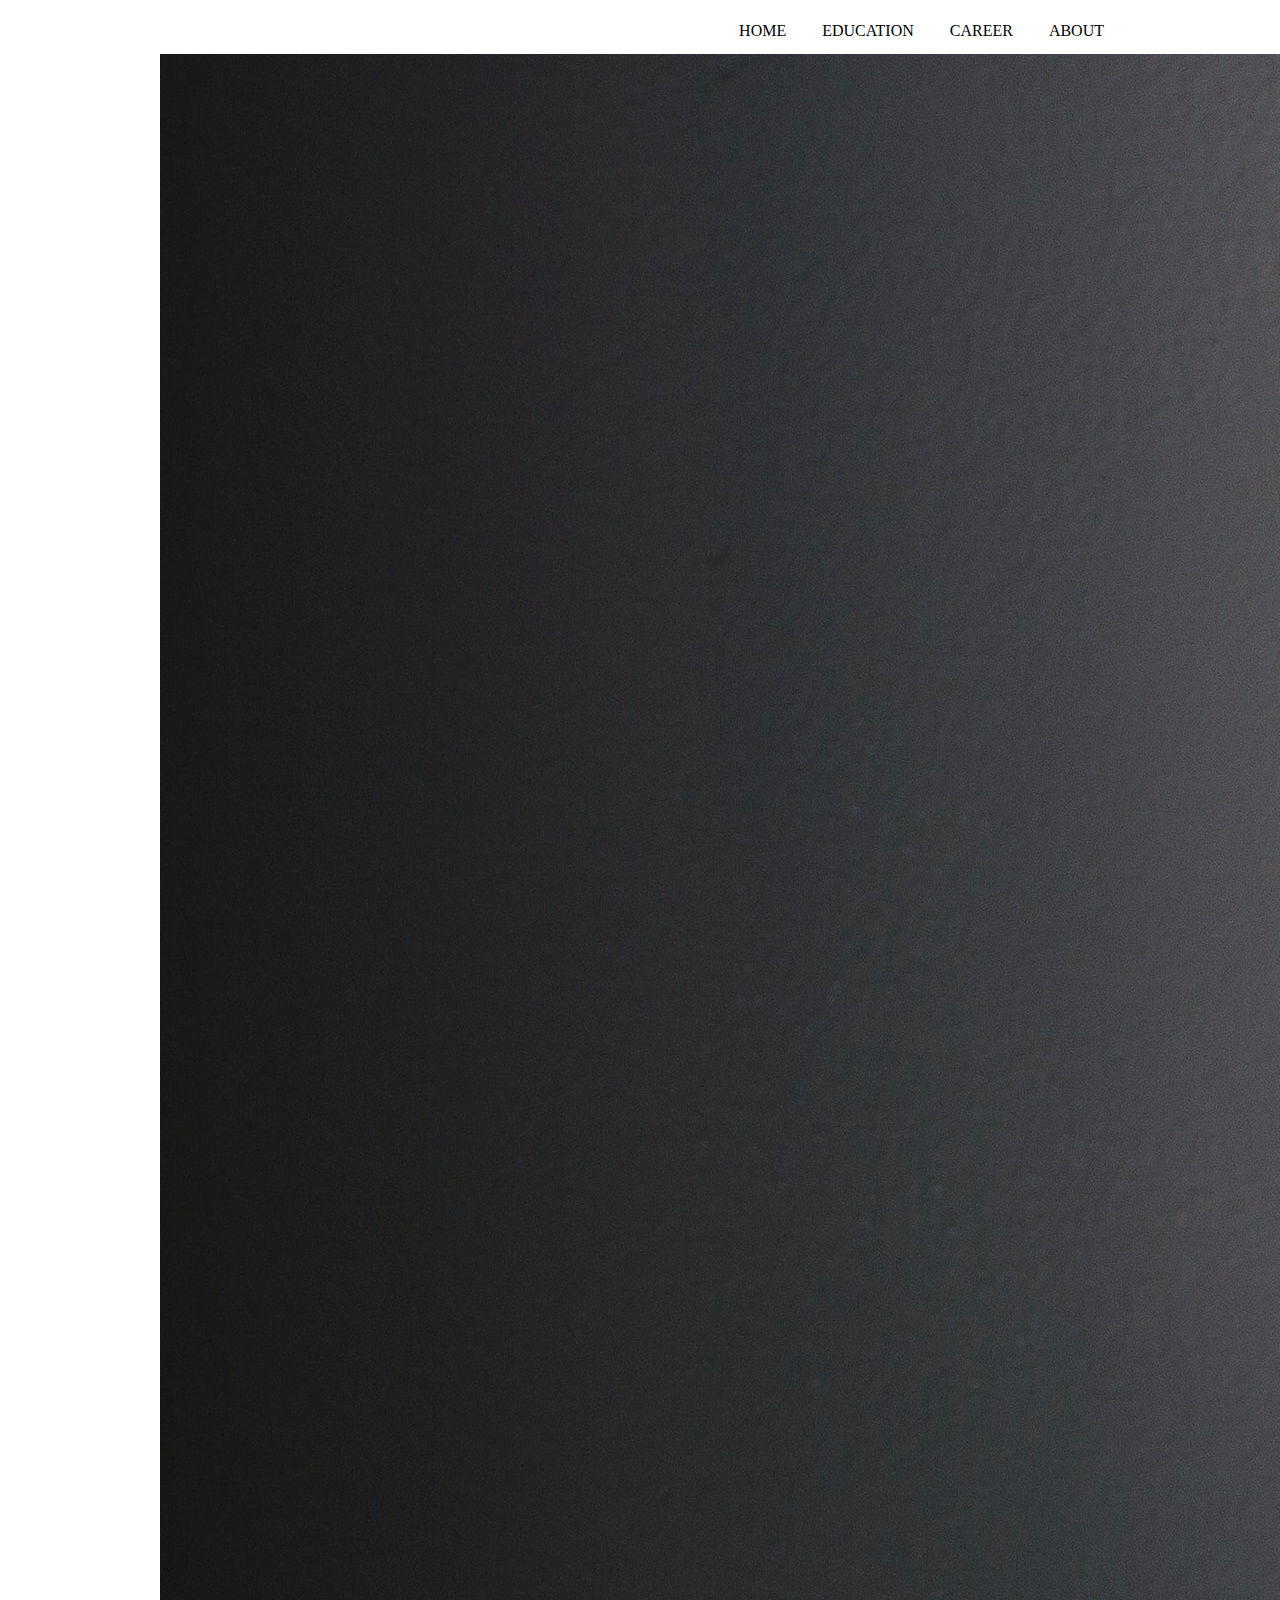
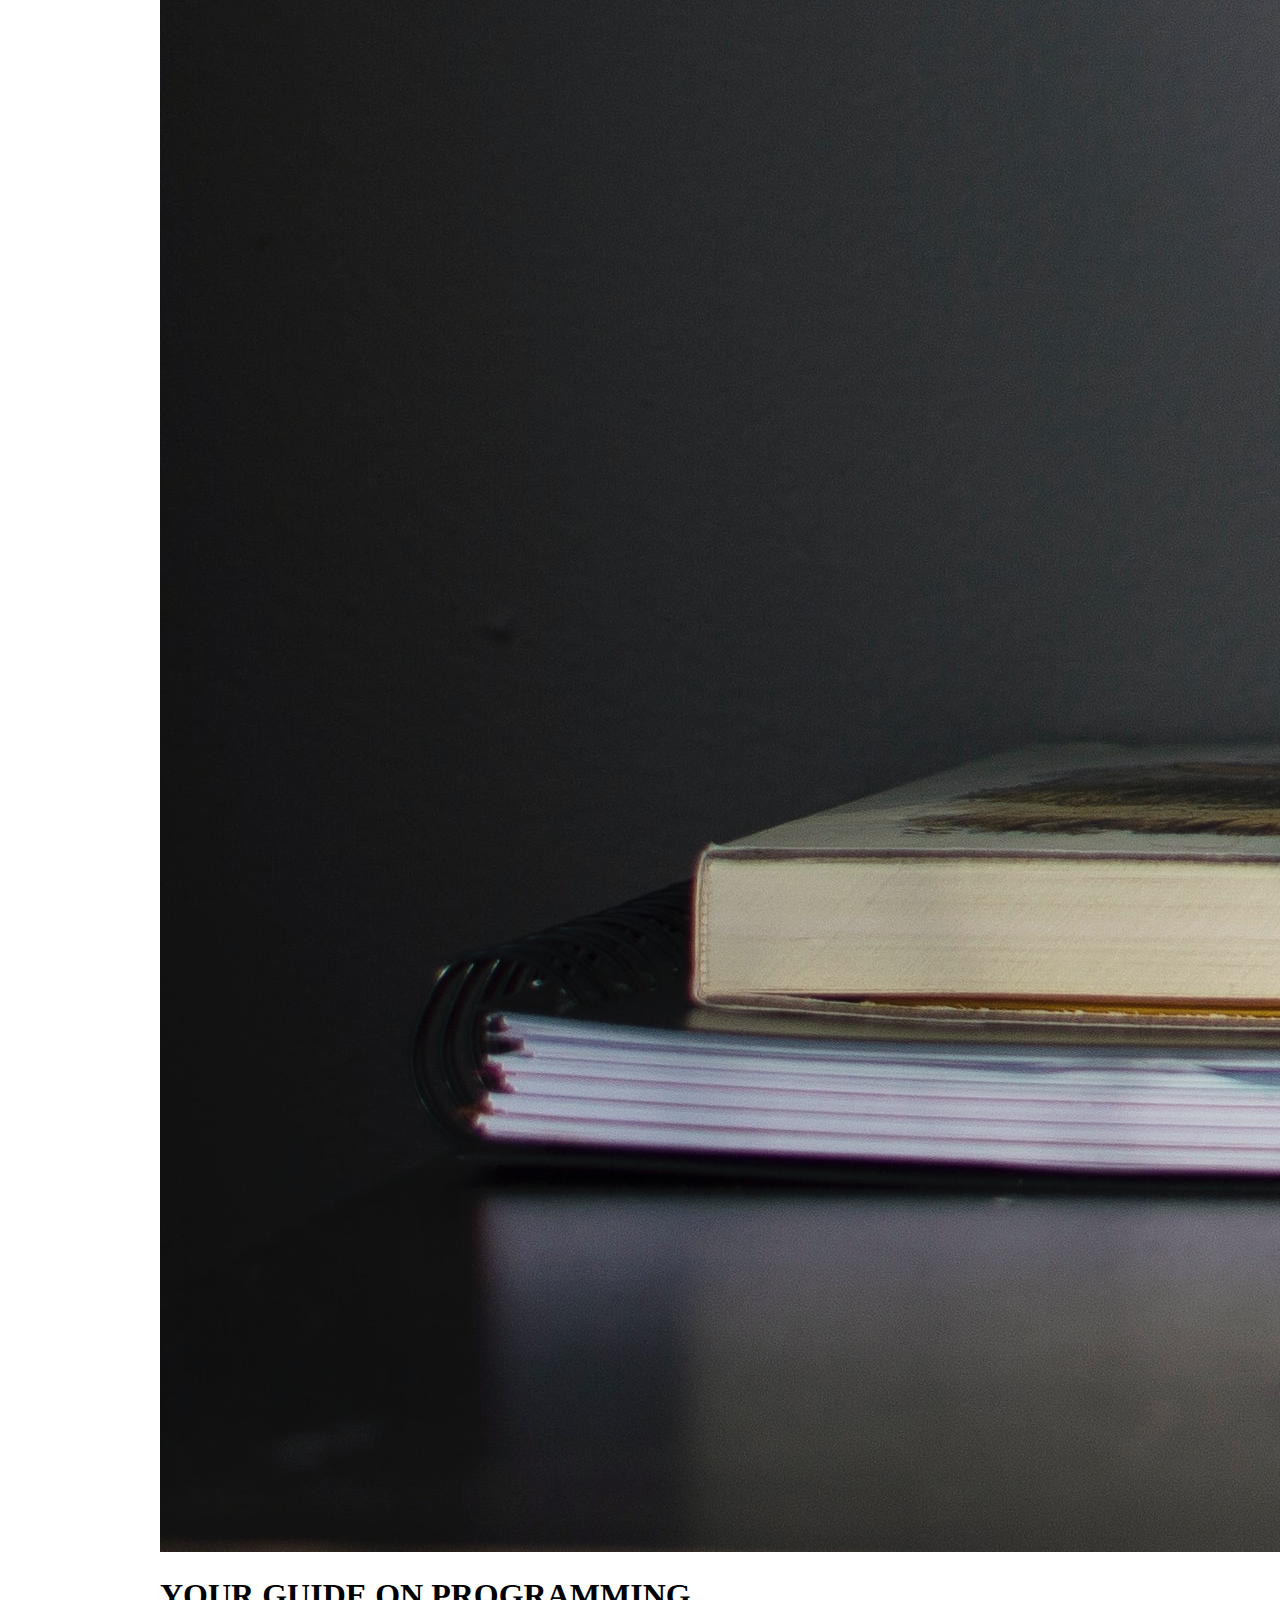
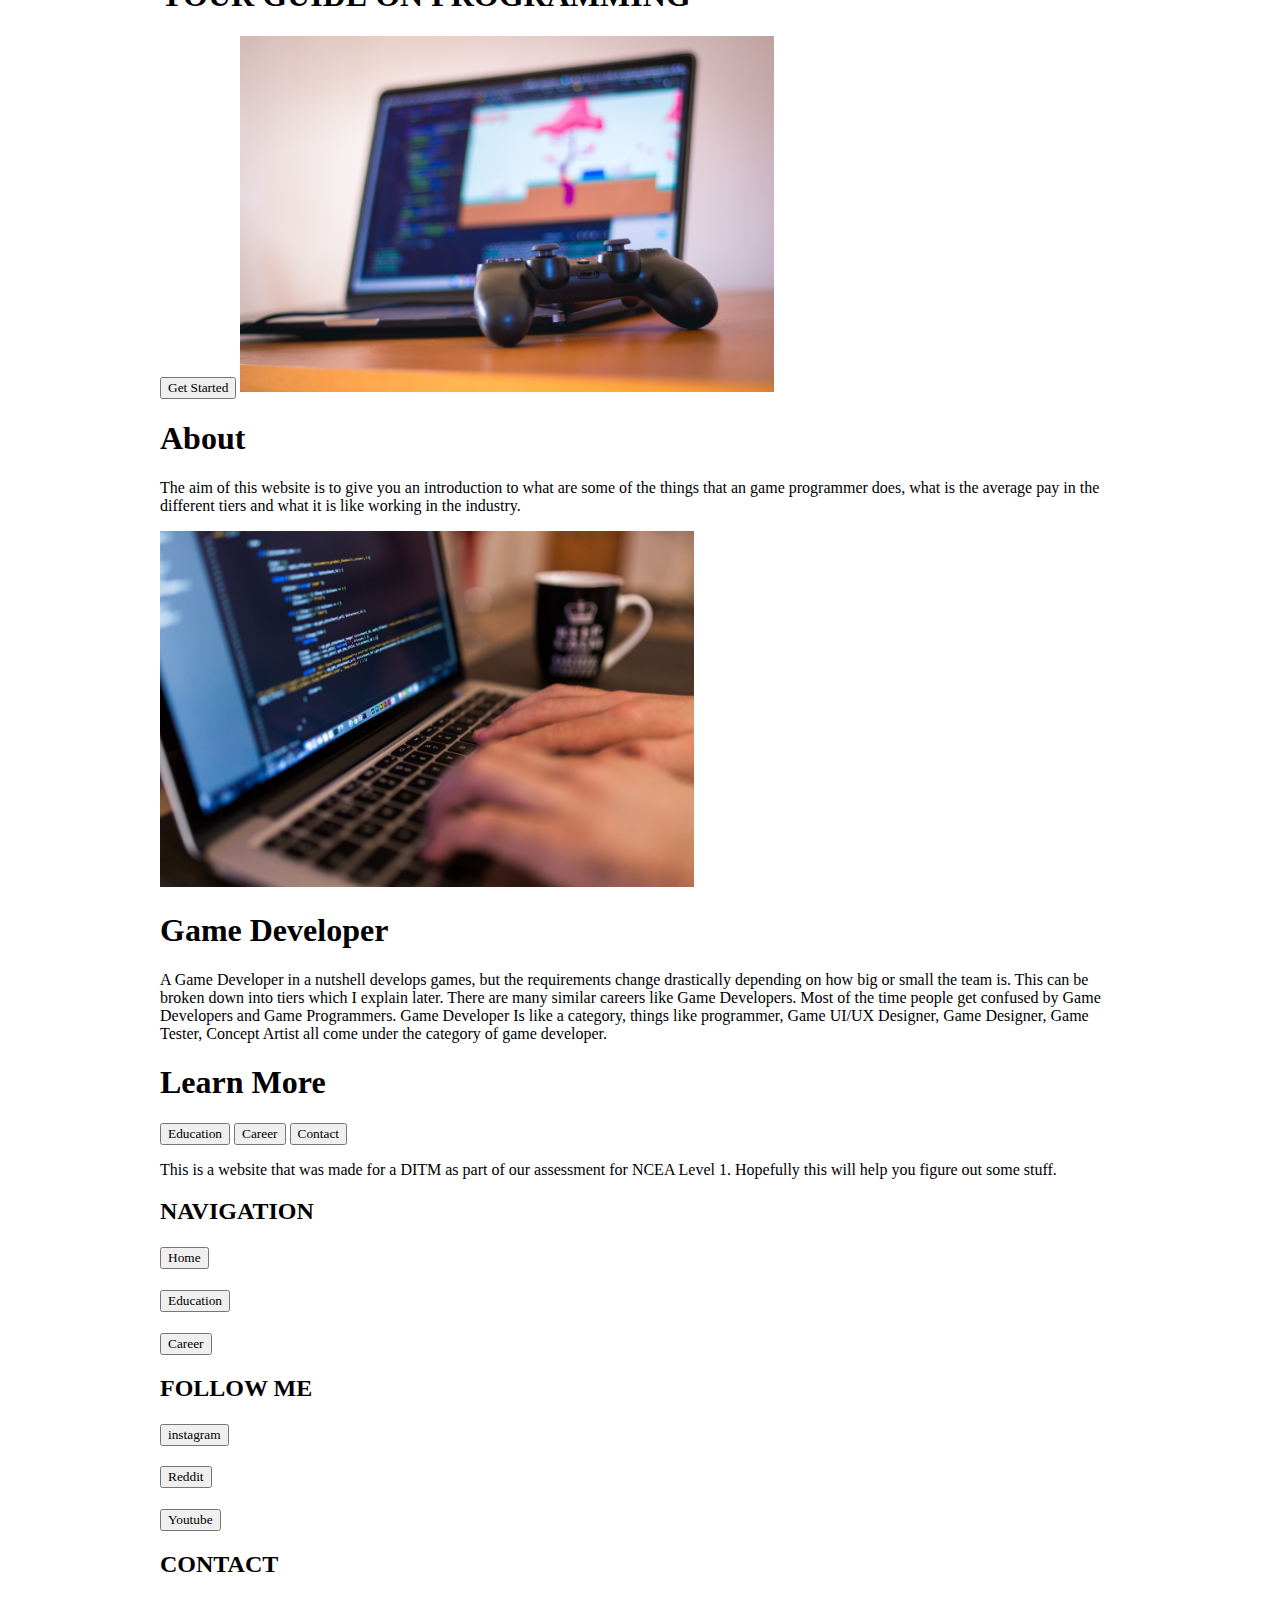
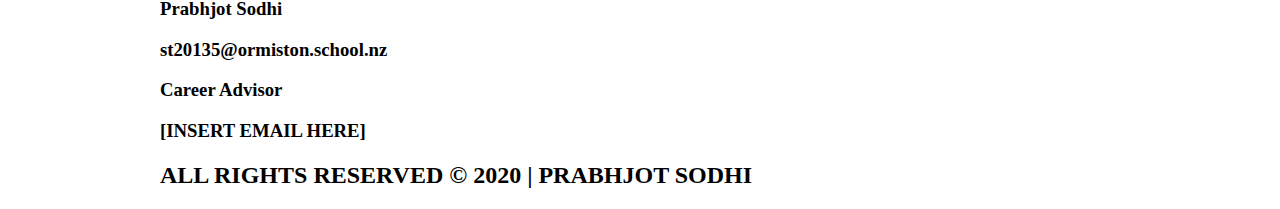
==== pages/about.html @ eb10fb45 "Intial CSS Implementation" ====
<!DOCTYPE html>
<html lang="en">
<head>
    <!-- metadata -->
    <meta charset="UTF-8">
    <meta name="viewport" content="width=device-width, initial-scale=1.0">
    <title>Game Programming Prabhjot Sodhi</title>

    <!-- scripts/css -->
    <link href="/styles/main.css" rel="stylesheet" type="text/css">

</head>
<body>
<div class="wrapper">                                                               <!-- css class for setting width of content based on the screen-->
    <!-- navbar setup -->
    <nav>
        <a href="/pages/index.html">HOME</a>
        <a href="/pages/education.html">EDUCATION</a>
        <a href="/pages/careers.html">CAREER</a>
        <a href="/pages/about.html">ABOUT</a>
    </nav>
    
    <!-- hero image -->
    <img src="/images/emile-perron-xrVDYZRGdw4-unsplash.jpg" class="Heroimage">
    <h1>YOUR GUIDE ON PROGRAMMING</h1>
    <button>Get Started</button>

    <!-- section 1 -->
    <img src="/images/Section1Image.png">
    <h1>About</h1>
    <p>The aim of this website is to give you an
        introduction to what are some of the things
        that an game programmer does, what is the
        average pay in the different tiers and what
        it is like working in the industry.</p>
    
    <!-- section 2-->
    <img src="/images/Section2Image.png">
    <h1>Game Developer</h1>
    <p>A Game Developer in a nutshell develops games,
        but the requirements change drastically depending
        on how big or small the team is. This can be broken
        down into tiers which I explain later.
        
        There are many similar careers like Game Developers.
        Most of the time people get confused by Game
        Developers and Game Programmers. Game Developer
        Is like a category, things like programmer, Game UI/UX
        Designer, Game Designer, Game Tester, Concept Artist
        all come under the category of game developer.</p>
    
    <!-- section 3 -->
    <h1>Learn More</h1>
    <button>Education</button>
    <button>Career</button>
    <button>Contact</button>

    <!-- footer -->
    <p>This is a website that was made for a
        DITM as part of our assessment for
        NCEA Level 1. Hopefully this will help
        you figure out some stuff.</p>

    <h2>NAVIGATION</h2>
    <h3><button>Home</button></h3>
    <h3><button>Education</button></h3>
    <h3><button>Career</button></h3>

    <h2>FOLLOW ME</h2>
    <h3><button>instagram</button></h3>
    <h3><button>Reddit</button></h3>
    <h3><button>Youtube</button></h3>

    <h2>CONTACT</h2>
    <h3>Prabhjot Sodhi</h3>
    <h3>st20135@ormiston.school.nz</h3>
    <h3>Career Advisor</h3>
    <h3>[INSERT EMAIL HERE]</h3>

    <h2>ALL RIGHTS RESERVED © 2020 | PRABHJOT SODHI</h2>
    
</div>                                                                              <!-- wrapper -->                                    
</body>
</html>
---- styles/main.css ----
* {
    font-family: 'Segoe UI';
}

.wrapper {
    width: 960px;
    margin: auto;
}

.logo {
    width: 42px;
}

nav {
    margin: 0;
    padding: 0;
    float: right;
}

a {
    display: inline-block;
    color: black;
    text-align: center;
    padding: 14px 16px;
    text-decoration: none;
}

.herotainer {
    position: relative;
    color: white;
    text-align: left;
}

.herobox {
    position: absolute;
    top: 35%;
    left: 2%;
}

.flex {
    display: flex;
    flex-wrap: nowrap;
}
.flex-column {
    display: flex;
    flex-direction: column;
}
.flex-row {
    display: flex;
    flex-direction: row;
}

.tcenter {
    text-align: center;
    display: flex;
    flex-direction: column;
}

.learnbutton {
    flex-direction: row;
    justify-content: center;
    align-items: center;
}
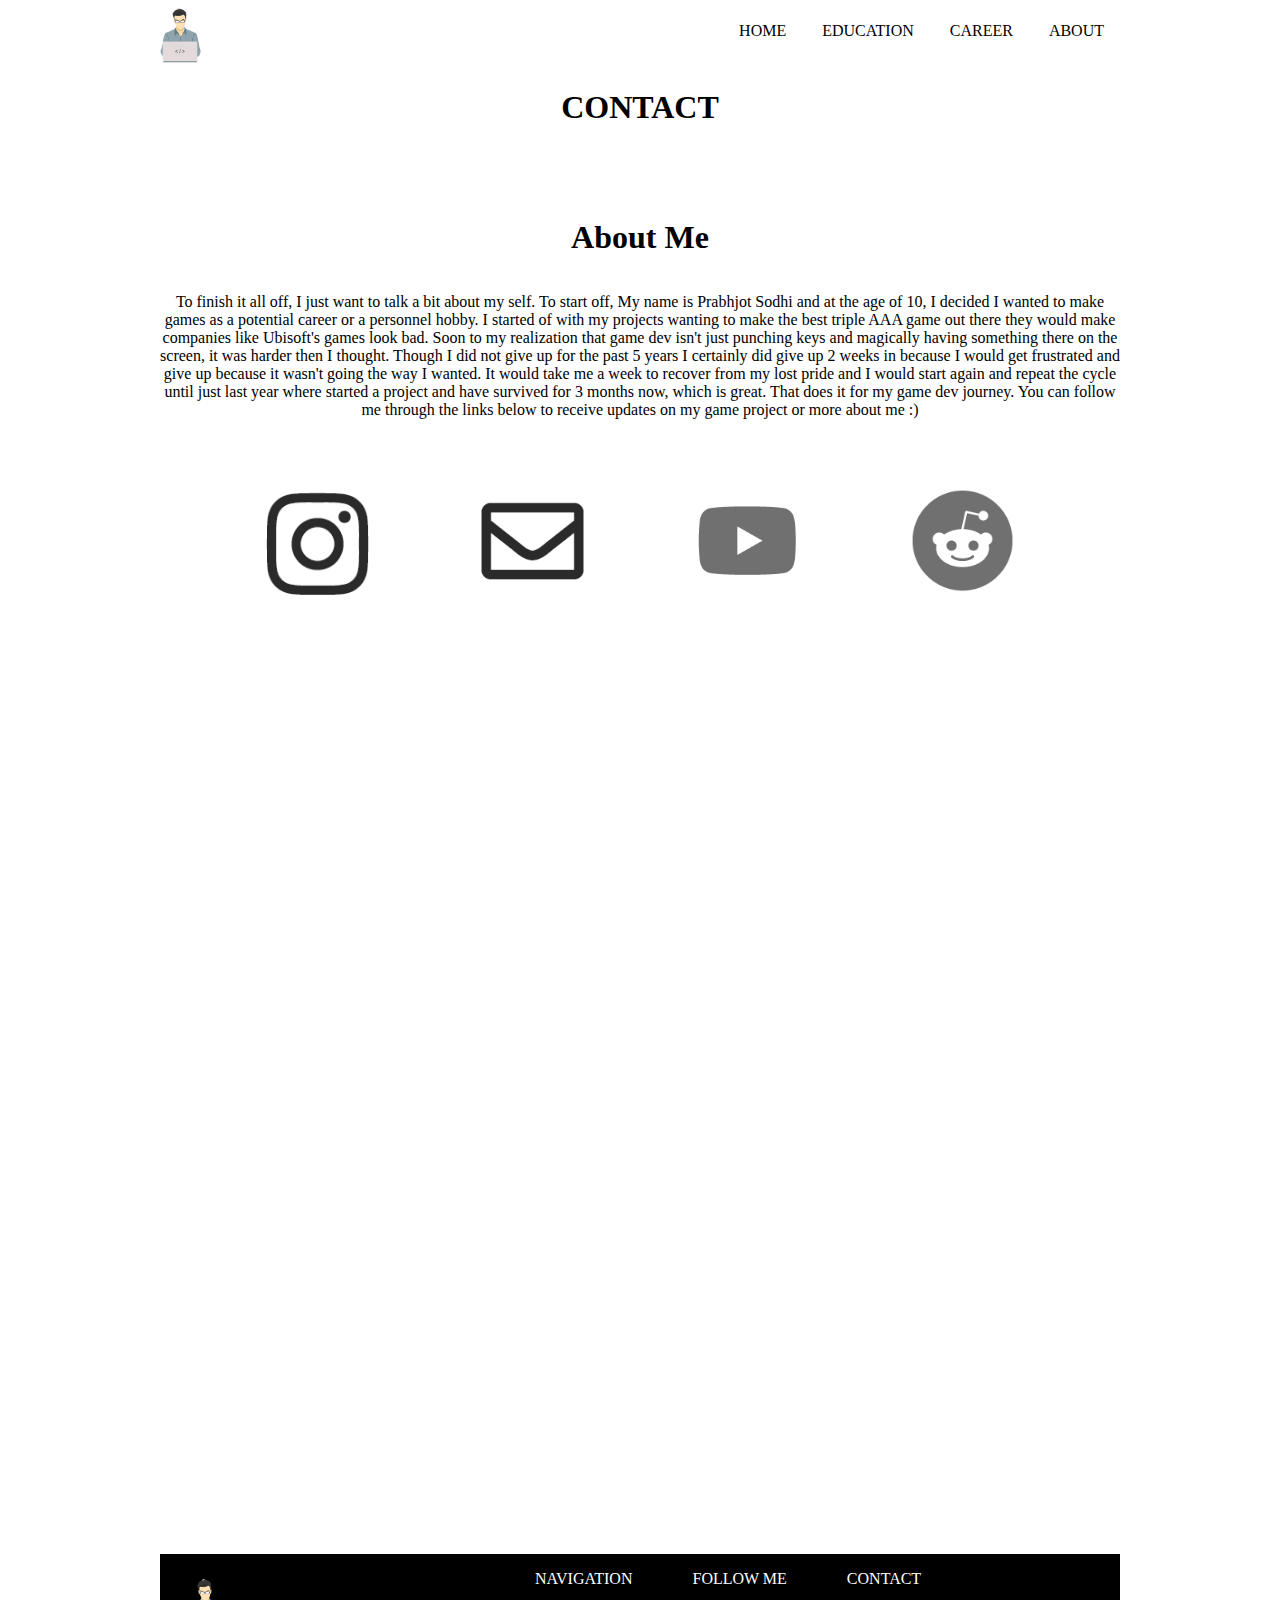
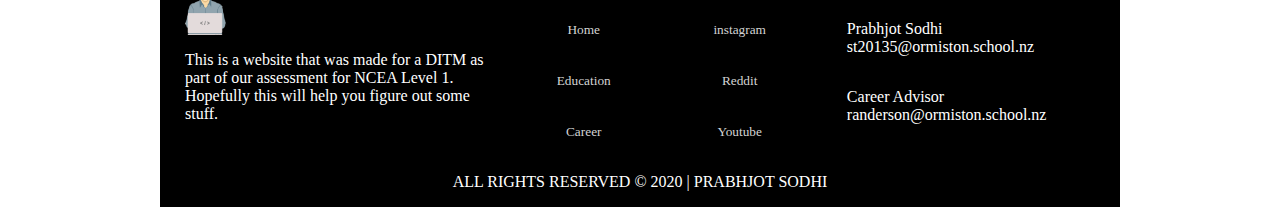
==== commit 999bedb8: "Contact Intial" ====
--- a/pages/about.html
+++ b/pages/about.html
@@ -7,78 +7,91 @@
     <title>Game Programming Prabhjot Sodhi</title>
 
     <!-- scripts/css -->
-    <link href="/styles/main.css" rel="stylesheet" type="text/css">
+    <link href="../styles/main.css" rel="stylesheet" type="text/css">
 
 </head>
 <body>
 <div class="wrapper">                                                               <!-- css class for setting width of content based on the screen-->
     <!-- navbar setup -->
-    <nav>
-        <a href="/pages/index.html">HOME</a>
-        <a href="/pages/education.html">EDUCATION</a>
-        <a href="/pages/careers.html">CAREER</a>
-        <a href="/pages/about.html">ABOUT</a>
-    </nav>
+    <header>
+        <img src="/images/WebsiteLogo.png" class="logo">
+        <nav>
+            <a href="../index.html">HOME</a>
+            <a href="./education.html">EDUCATION</a>
+            <a href="./careers.html">CAREER</a>
+            <a href="./about.html">ABOUT</a>
+        </nav>
+    </header>
+
+    <!-- Title -->
+    <h1 class="tcenter" style="padding-bottom: 50px;">CONTACT</h1>
+
+    <!-- Section 1 -->
+    <div class="flex" style="padding-bottom: 50px;">
+        <div class="flex-column">
+            <h1 class="tcenter">About Me</h1>
+            <p  class="tcenter">
+                To finish it all off, I just want to talk a bit about my self. To start off, My name is Prabhjot Sodhi and at the age of 10, I decided I wanted
+                to make games as a potential career or a personnel hobby.  I started of with my projects wanting to make the best triple AAA game
+                out there they would make companies like Ubisoft's games look bad. Soon to my realization that game dev isn't just punching
+                keys and magically having something there on the screen, it was harder then I thought. Though I did not give up for the past 5 years
+                I certainly did give up 2 weeks in because I would get frustrated and give up because it wasn't going the way I wanted. It would
+                take me a week to recover from my lost pride and I would start again and repeat the cycle until just last year where started a project
+                and have survived for 3 months now, which is great. That does it for my game dev journey. You can follow me through the links
+                below to receive updates on my game project or more about me :)</p>
+        </div>
+    </div>
     
-    <!-- hero image -->
-    <img src="/images/emile-perron-xrVDYZRGdw4-unsplash.jpg" class="Heroimage">
-    <h1>YOUR GUIDE ON PROGRAMMING</h1>
-    <button>Get Started</button>
+    <!-- Section 2-->
+    <div class="flex" style="padding-bottom: 100px; justify-content: center; align-items: center;">
+        <div class="flex-row" style="padding-bottom: 100px;">
+            <button class="social" style="margin-right: 50px; margin-left: 50px;"><img src="../images/Instagram.png"></button>
+            <button class="social" style="margin-right: 50px; margin-left: 50px;"><img src="../images/Email.png"></button>
+            <button class="social" style="margin-right: 50px; margin-left: 50px;"><img src="../images/Youtube.png"></button>
+            <button class="social" style="margin-right: 50px; margin-left: 50px;"><img src="../images/Reddit.png"></button>
+        </div>
+    </div>
 
-    <!-- section 1 -->
-    <img src="/images/Section1Image.png">
-    <h1>About</h1>
-    <p>The aim of this website is to give you an
-        introduction to what are some of the things
-        that an game programmer does, what is the
-        average pay in the different tiers and what
-        it is like working in the industry.</p>
-    
-    <!-- section 2-->
-    <img src="/images/Section2Image.png">
-    <h1>Game Developer</h1>
-    <p>A Game Developer in a nutshell develops games,
-        but the requirements change drastically depending
-        on how big or small the team is. This can be broken
-        down into tiers which I explain later.
-        
-        There are many similar careers like Game Developers.
-        Most of the time people get confused by Game
-        Developers and Game Programmers. Game Developer
-        Is like a category, things like programmer, Game UI/UX
-        Designer, Game Designer, Game Tester, Concept Artist
-        all come under the category of game developer.</p>
-    
-    <!-- section 3 -->
-    <h1>Learn More</h1>
-    <button>Education</button>
-    <button>Career</button>
-    <button>Contact</button>
+    <!-- Contact Form -->
+    <iframe src="https://docs.google.com/forms/d/e/1FAIpQLSeLDcNtIfQI1DikcRz7zURBmF95T4cgiK6JcrY7ffWJFf6_pA/viewform?embedded=true"
+    width="640" height="750" frameborder="0" marginheight="0" marginwidth="0">Loading…</iframe>
+
 
     <!-- footer -->
-    <p>This is a website that was made for a
-        DITM as part of our assessment for
-        NCEA Level 1. Hopefully this will help
-        you figure out some stuff.</p>
-
-    <h2>NAVIGATION</h2>
-    <h3><button>Home</button></h3>
-    <h3><button>Education</button></h3>
-    <h3><button>Career</button></h3>
-
-    <h2>FOLLOW ME</h2>
-    <h3><button>instagram</button></h3>
-    <h3><button>Reddit</button></h3>
-    <h3><button>Youtube</button></h3>
-
-    <h2>CONTACT</h2>
-    <h3>Prabhjot Sodhi</h3>
-    <h3>st20135@ormiston.school.nz</h3>
-    <h3>Career Advisor</h3>
-    <h3>[INSERT EMAIL HERE]</h3>
-
-    <h2>ALL RIGHTS RESERVED © 2020 | PRABHJOT SODHI</h2>
-    
+    <div class="flex-column" style="background-color: black; color: white;">
+        <div class="flex-row">
+            <div class="flex-column">
+                <img src="/images/WebsiteLogo.png" class="logo" style="padding: 25px 0px 0px 25px;">
+                <p style="width:300px; padding: 0px 50px 0px 25px;">
+                    This is a website that was made for a
+                    DITM as part of our assessment for
+                    NCEA Level 1. Hopefully this will help
+                    you figure out some stuff.</p>
+            </div>
+            <div class="flex-column tcenter" style="padding-right: 60px;">
+                <p>NAVIGATION</p>
+                <p><button class="footerbutton">Home</button></p>
+                <p><button class="footerbutton">Education</button></p>
+                <p><button class="footerbutton">Career</button></p>
+            </div>
+            <div class="flex-column tcenter" style="padding-right: 60px;">
+                <p>FOLLOW ME</p>
+                <p><button class="footerbutton">instagram</button></p>
+                <p><button class="footerbutton">Reddit</button></p>
+                <p><button class="footerbutton">Youtube</button></p>
+            </div>
+            <div class="flex-column">
+                <p>CONTACT</p>
+                <p>Prabhjot Sodhi
+                <br>st20135@ormiston.school.nz
+                </p>
+                <p>Career Advisor
+                <br>randerson@ormiston.school.nz
+                </p>
+            </div>
+        </div>
+        <p class="tcenter">ALL RIGHTS RESERVED © 2020 | PRABHJOT SODHI</p>
+    </div>
 </div>                                                                              <!-- wrapper -->                                    
 </body>
 </html>--- a/styles/main.css
+++ b/styles/main.css
@@ -1,23 +1,23 @@
 * {
-    font-family: 'Segoe UI';
+    font-family: 'Open Sans';
 }
 
+/*--Sets the width of the website--*/
 .wrapper {
     width: 960px;
     margin: auto;
 }
 
-.logo {
+/*-- NavBar Classes --*/
+.logo {                             /*--Logo Size Adjustments--*/
     width: 42px;
 }
-
-nav {
+nav {                               /*--Navbar Text Position--*/
     margin: 0;
     padding: 0;
     float: right;
 }
-
-a {
+a {                                 /*--Sets Hyperlink text Adjustments--*/
     display: inline-block;
     color: black;
     text-align: center;
@@ -25,21 +25,31 @@
     text-decoration: none;
 }
 
+/*--Sets the Information In the Hero Image--*/
 .herotainer {
     position: relative;
     color: white;
     text-align: left;
+    padding-bottom: 100px;
+}
+.herobox {                              /*--Hero Image Adjustments--*/
+    position: absolute;
+    top: 20%;
+    left: 2%;
+}
+.herotext {                             /*--Hero Text Adjustments--*/
+    font-size: 42px;
+    font-weight: bold;
 }
 
-.herobox {
-    position: absolute;
-    top: 35%;
-    left: 2%;
-}
-
+/*--Flex Box--*/
 .flex {
     display: flex;
     flex-wrap: nowrap;
+}
+.flex-wrap {
+    display: flex;
+    flex-wrap: wrap;
 }
 .flex-column {
     display: flex;
@@ -49,15 +59,83 @@
     display: flex;
     flex-direction: row;
 }
-
-.tcenter {
-    text-align: center;
-    display: flex;
-    flex-direction: column;
+.flex-section {
+    flex: 50%;
+    width: 50%;
+    height: 50%;
+}
+.flex-card {
+    display: grid;
+    grid-template-columns: auto auto auto auto;
+    grid-template-rows: 442px;
+    justify-content: space-evenly;
+}
+.flex-edu {
+    margin-right: 50px;
+    margin-left: 50px;
+    align-items: center;
 }
 
-.learnbutton {
+/*--Text Classes--*/
+.tcenter {                          /*--Class for centering text--*/
+    text-align: center;
+}
+.tlink {                            /*--Class for NoWrap text--*/
+    white-space: nowrap;
+}
+
+/*--Button Classes--*/
+.bbutton {                          /*--General Button Class--*/
+    background-color: #184DDF;
+    font-size: 16px;
+    font-weight: bold;
+    padding: 5px 28px;
+    color: white;
+    background-repeat:no-repeat;
+    border: none;
+    border-radius: 6px;
+    overflow: hidden;
+    outline:none;
+}
+.learnbutton {                       /*--Learn Button Classs--*/
     flex-direction: row;
     justify-content: center;
     align-items: center;
+}           
+.footerbutton {                      /*--FooterButton Class--*/
+    background-color: Transparent;
+    color: lightgray;
+    background-repeat:no-repeat;
+    border: none;
+    cursor:pointer;
+    overflow: hidden;
+    outline:none;
+}
+
+/*--One Use Classes--*/
+.card {
+    flex: 1 0 30%; 
+    margin: 2%; 
+    padding: 0.5em 0;
+    background-color: #F5F5F5;
+}
+
+.card a {
+	color: #333333;
+    text-decoration: none;
+    font-size: 18px;
+}
+.social {
+    background-color: Transparent;
+    background-repeat:no-repeat;
+    border: none;
+    cursor:pointer;
+    overflow: hidden;
+    outline:none;
+    width: 115px;
+    height: 115px;
+}
+.social img {
+    width: 100%;
+    height: auto;
 }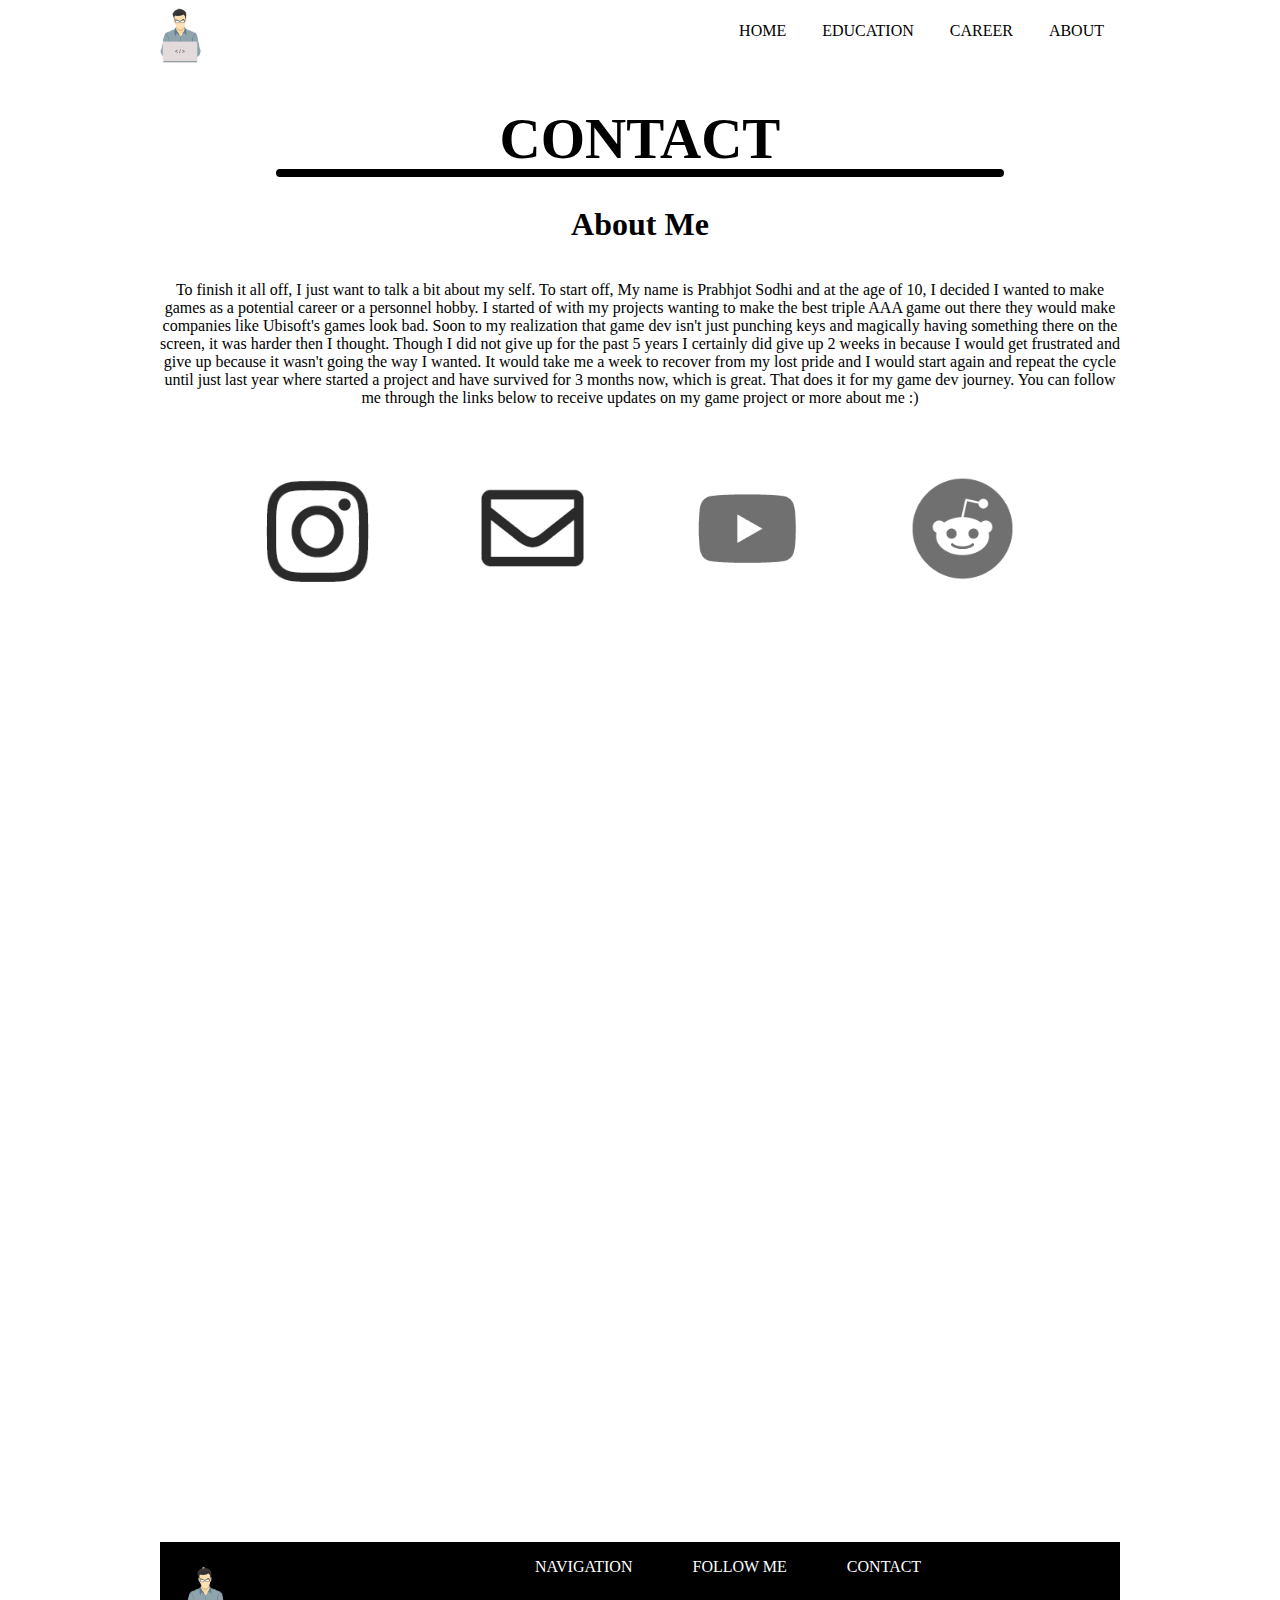
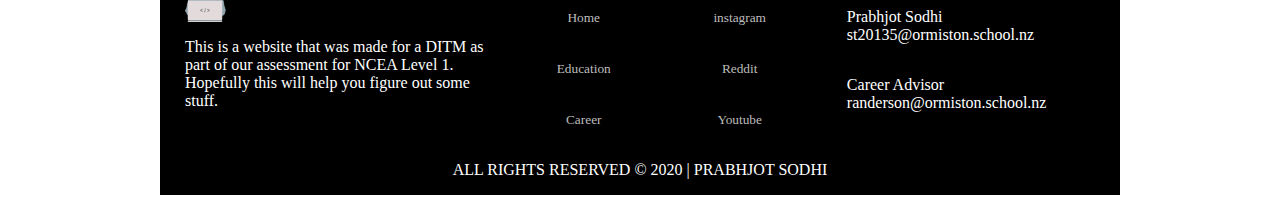
==== commit 03bbb851: "Footer Complete Build - Refining #1" ====
--- a/pages/about.html
+++ b/pages/about.html
@@ -24,7 +24,8 @@
     </header>
 
     <!-- Title -->
-    <h1 class="tcenter" style="padding-bottom: 50px;">CONTACT</h1>
+    <h1 class="tcenter title">CONTACT</h1>
+    <hr class="thr">
 
     <!-- Section 1 -->
     <div class="flex" style="padding-bottom: 50px;">
--- a/styles/main.css
+++ b/styles/main.css
@@ -1,5 +1,5 @@
 * {
-    font-family: 'Open Sans';
+    font-family: 'Segoe UI';
 }
 
 /*--Sets the width of the website--*/
@@ -83,6 +83,34 @@
 .tlink {                            /*--Class for NoWrap text--*/
     white-space: nowrap;
 }
+.title {
+    white-space: nowrap;
+    margin-bottom: -10px;
+    font-weight: 600;
+    font-size: 57px;
+}
+
+/*-- hr Classes --*/
+.thr {
+    border: 4px solid black;
+    width: 75%;
+    border-radius: 5px;
+}
+.shr {
+    border: 1.5px solid #DBDBDB;
+    width: 40%;
+    border-radius: 5px;
+}
+.whr {
+    border: 1.5px solid #FFFFFF;
+    width: 40%;
+    border-radius: 5px;
+}
+.fhr {
+    border: 1px solid #707070;
+    width: 75%;
+    border-radius: 5px;
+}
 
 /*--Button Classes--*/
 .bbutton {                          /*--General Button Class--*/
@@ -104,12 +132,35 @@
 }           
 .footerbutton {                      /*--FooterButton Class--*/
     background-color: Transparent;
-    color: lightgray;
+    color: #BDBDBD;
     background-repeat:no-repeat;
     border: none;
     cursor:pointer;
     overflow: hidden;
     outline:none;
+}
+.ftext {
+    color: #F2F2F2;
+    font-size: 14px;
+}
+.fback {
+    background-color: #2A2A2A;
+    color: white;
+}
+.fpad {
+    padding: 30px 0px 0px 70px;
+}
+.fpadt {
+    padding: 0px 25px 0px 70px;
+}
+.fcolumn {
+    padding: 30px 60px 0px 0px;
+    white-space: nowrap;
+}
+.fcopy {
+    color: #BDBDBD;
+    margin-top: -5px;
+    font-size: 15px;
 }
 
 /*--One Use Classes--*/
@@ -119,11 +170,17 @@
     padding: 0.5em 0;
     background-color: #F5F5F5;
 }
-
-.card a {
+.card h2 {
 	color: #333333;
     text-decoration: none;
-    font-size: 18px;
+    font-size: 30px;
+    font-weight: 500;
+}
+.card p {
+	color: #333333;
+    text-decoration: none;
+    font-size: 16px;
+    font-weight: 400;
 }
 .social {
     background-color: Transparent;
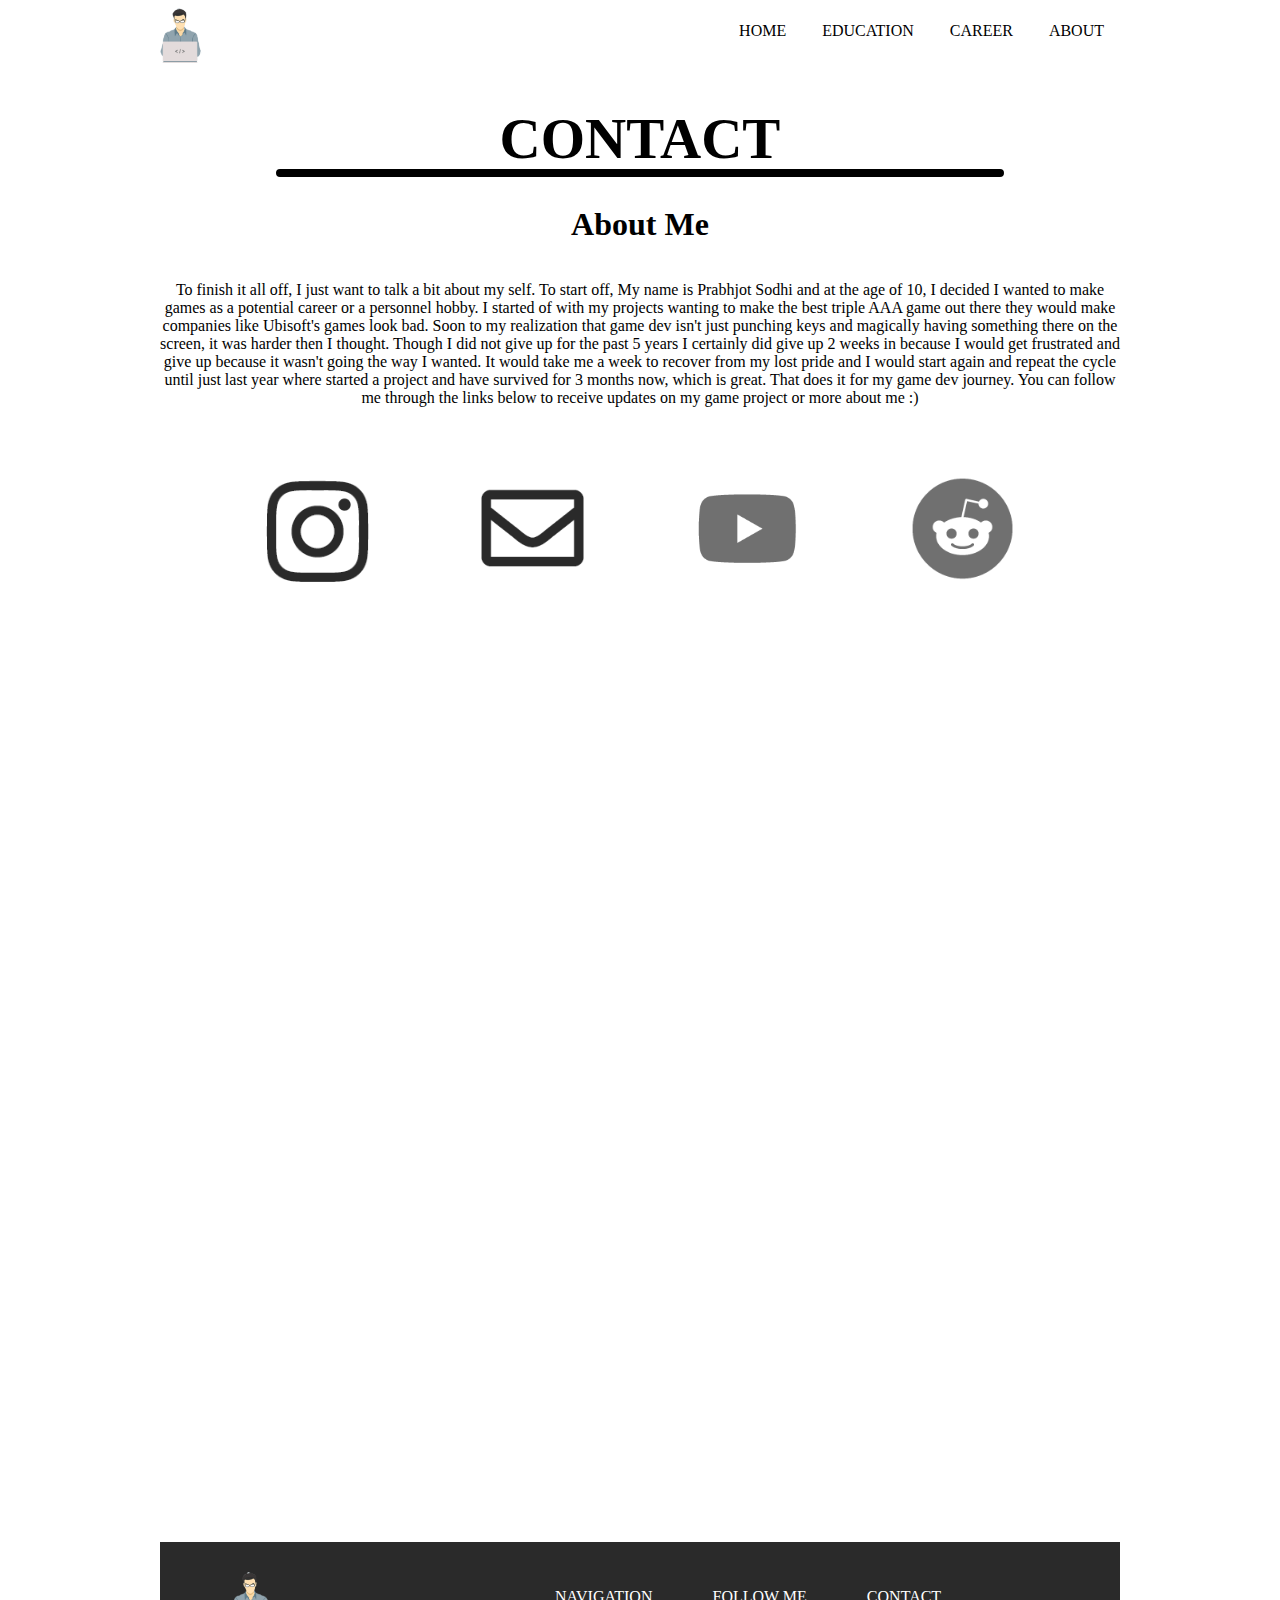
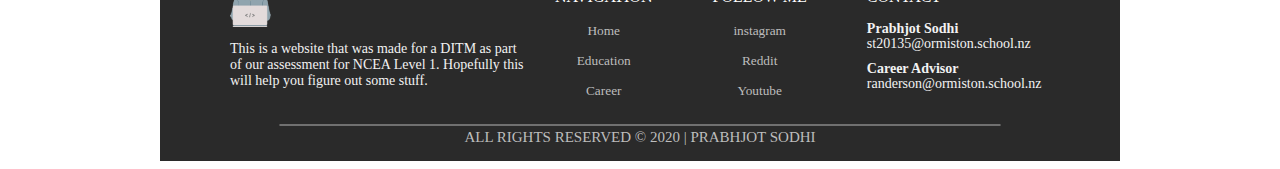
==== commit c7d8981d: "CSS Refinement - Refining #2" ====
--- a/pages/about.html
+++ b/pages/about.html
@@ -59,39 +59,38 @@
 
 
     <!-- footer -->
-    <div class="flex-column" style="background-color: black; color: white;">
+    <div class="flex-column fback">
         <div class="flex-row">
             <div class="flex-column">
-                <img src="/images/WebsiteLogo.png" class="logo" style="padding: 25px 0px 0px 25px;">
-                <p style="width:300px; padding: 0px 50px 0px 25px;">
+                <img src="/images/WebsiteLogo.png" class="logo fpad">
+                <p class="fpadt ftext" style="width:300px;">
                     This is a website that was made for a
                     DITM as part of our assessment for
                     NCEA Level 1. Hopefully this will help
                     you figure out some stuff.</p>
             </div>
-            <div class="flex-column tcenter" style="padding-right: 60px;">
-                <p>NAVIGATION</p>
-                <p><button class="footerbutton">Home</button></p>
-                <p><button class="footerbutton">Education</button></p>
-                <p><button class="footerbutton">Career</button></p>
+            <div class="flex-column tcenter fcolumn">
+                <p style="margin-bottom: 20px;">NAVIGATION</p>
+                <p style="margin-top: -5px;"><button class="footerbutton">Home</button></p>
+                <p style="margin-top: -5px;"><button class="footerbutton">Education</button></p>
+                <p style="margin-top: -5px;"><button class="footerbutton">Career</button></p>
             </div>
-            <div class="flex-column tcenter" style="padding-right: 60px;">
-                <p>FOLLOW ME</p>
-                <p><button class="footerbutton">instagram</button></p>
-                <p><button class="footerbutton">Reddit</button></p>
-                <p><button class="footerbutton">Youtube</button></p>
+            <div class="flex-column tcenter fcolumn">
+                <p style="margin-bottom: 20px;">FOLLOW ME</p>
+                <p style="margin-top: -5px;"><button class="footerbutton">instagram</button></p>
+                <p style="margin-top: -5px;"><button class="footerbutton">Reddit</button></p>
+                <p style="margin-top: -5px;"><button class="footerbutton">Youtube</button></p>
             </div>
-            <div class="flex-column">
-                <p>CONTACT</p>
-                <p>Prabhjot Sodhi
-                <br>st20135@ormiston.school.nz
-                </p>
-                <p>Career Advisor
-                <br>randerson@ormiston.school.nz
-                </p>
+            <div class="flex-column fcolumn">
+                <p style="margin-bottom: 1px;">CONTACT</p>
+                <p class="ftext" style="margin-bottom: -15px; font-weight: bold; color: #F2F2F2;">Prabhjot Sodhi</p>
+                <p class="ftext" style="margin-bottom: -5px; color: #F2F2F2;">st20135@ormiston.school.nz</p>
+                <p class="ftext" style="margin-bottom: -15px; font-weight: bold; color: #F2F2F2;">Career Advisor</p>
+                <p class="ftext" style="color: #F2F2F2;">randerson@ormiston.school.nz</p>
             </div>
         </div>
-        <p class="tcenter">ALL RIGHTS RESERVED © 2020 | PRABHJOT SODHI</p>
+        <hr class="fhr">
+        <p class="tcenter fcopy">ALL RIGHTS RESERVED © 2020 | PRABHJOT SODHI</p>
     </div>
 </div>                                                                              <!-- wrapper -->                                    
 </body>
--- a/styles/main.css
+++ b/styles/main.css
@@ -98,10 +98,18 @@
 }
 .shr {
     border: 1.5px solid #DBDBDB;
+    width: 15%;
+    border-radius: 5px;
+    margin-left: 0;
+    margin-top: -15px;
+    margin-bottom: -5px;
+}
+.chr {
+    border: 1.5px solid #DBDBDB;
     width: 40%;
     border-radius: 5px;
 }
-.whr {
+.vhr {
     border: 1.5px solid #FFFFFF;
     width: 40%;
     border-radius: 5px;
@@ -169,6 +177,7 @@
     margin: 2%; 
     padding: 0.5em 0;
     background-color: #F5F5F5;
+    border-radius: 15px;
 }
 .card h2 {
 	color: #333333;
@@ -181,6 +190,10 @@
     text-decoration: none;
     font-size: 16px;
     font-weight: 400;
+}
+.video {
+    align-items: center;
+    padding-top: 25px;
 }
 .social {
     background-color: Transparent;
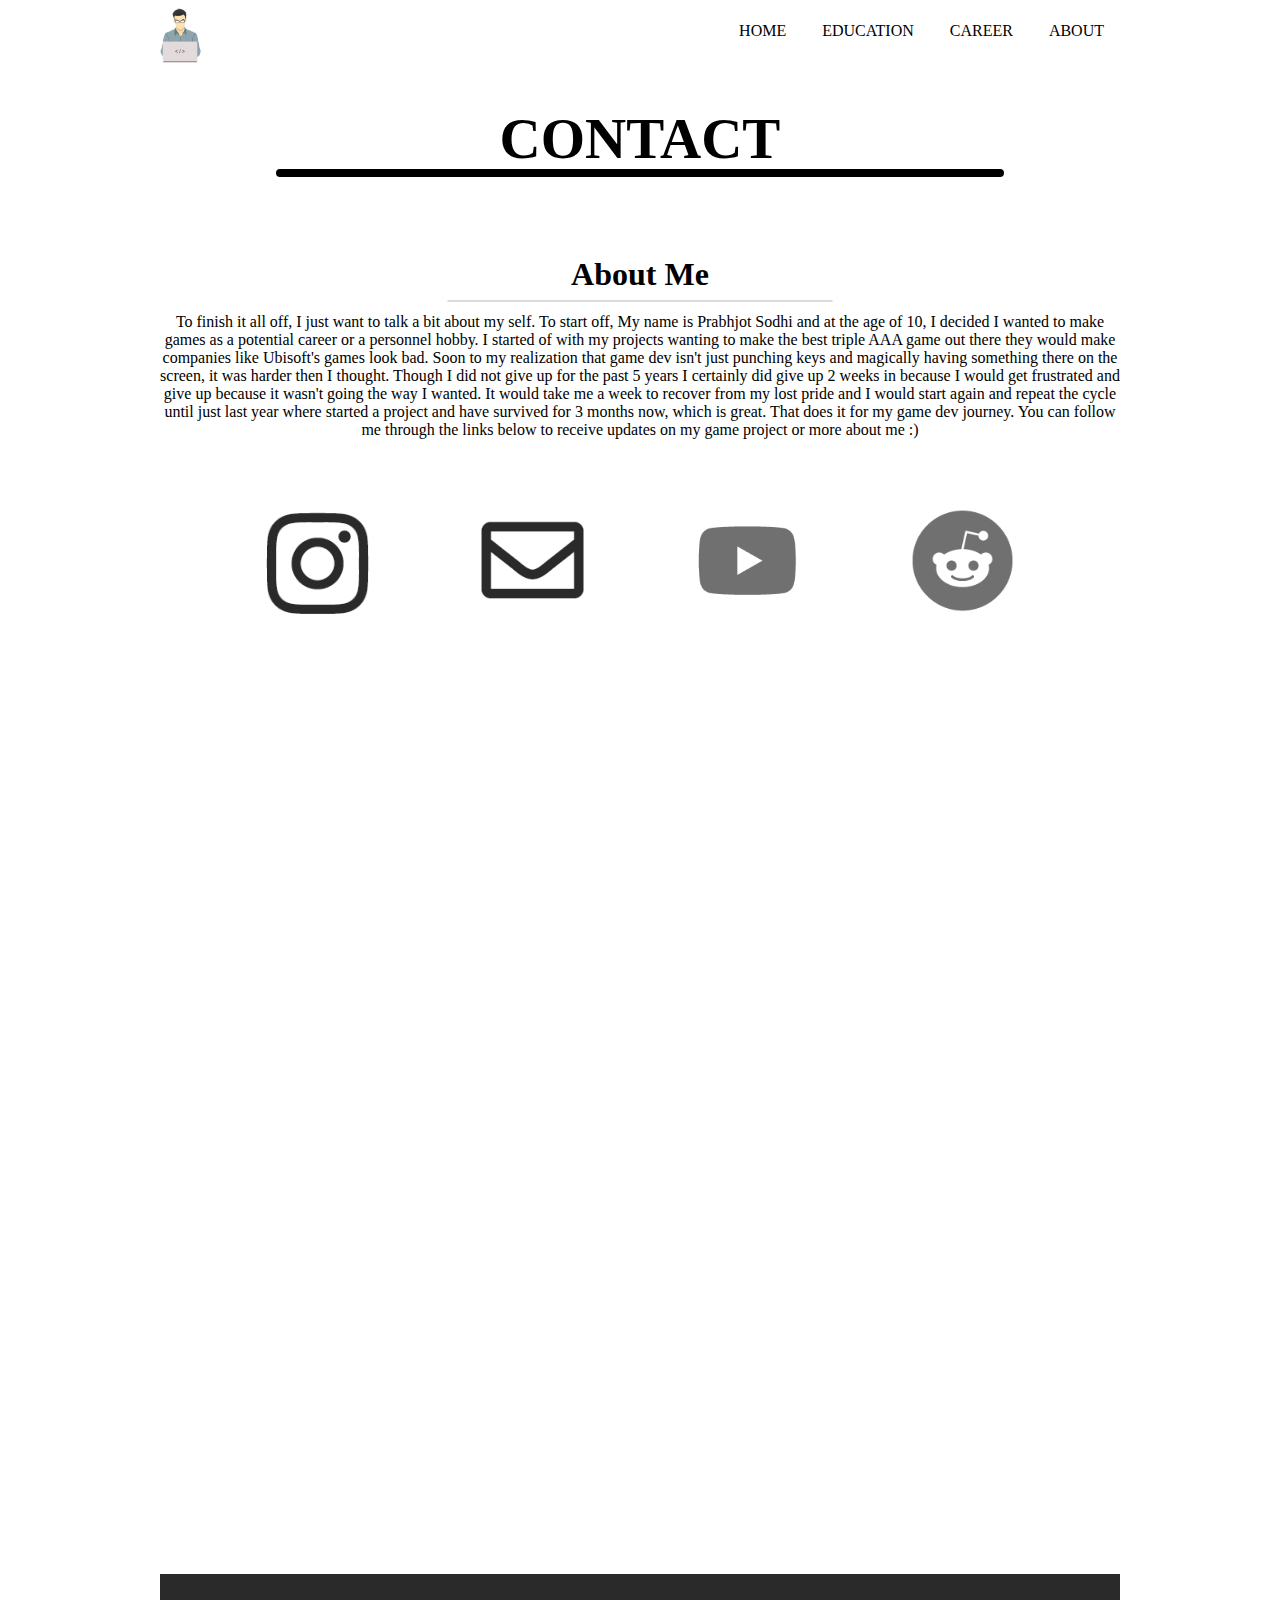
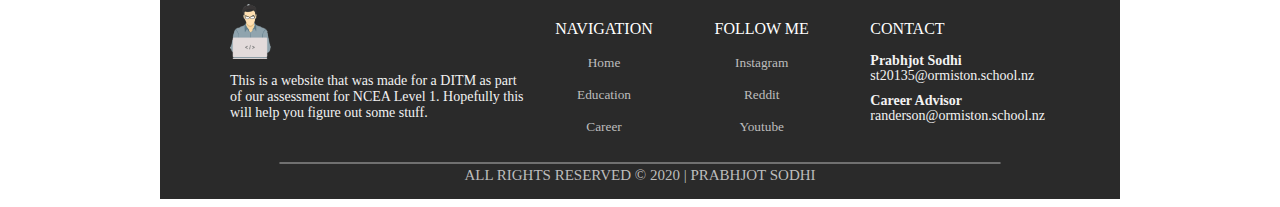
==== commit 236358d8: "Header, Video, Button - Refinement #3" ====
--- a/pages/about.html
+++ b/pages/about.html
@@ -28,9 +28,10 @@
     <hr class="thr">
 
     <!-- Section 1 -->
-    <div class="flex" style="padding-bottom: 50px;">
+    <div class="flex" style="padding-top: 50px; padding-bottom: 50px;">
         <div class="flex-column">
             <h1 class="tcenter">About Me</h1>
+            <hr class="chr">
             <p  class="tcenter">
                 To finish it all off, I just want to talk a bit about my self. To start off, My name is Prabhjot Sodhi and at the age of 10, I decided I wanted
                 to make games as a potential career or a personnel hobby.  I started of with my projects wanting to make the best triple AAA game
@@ -71,15 +72,15 @@
             </div>
             <div class="flex-column tcenter fcolumn">
                 <p style="margin-bottom: 20px;">NAVIGATION</p>
-                <p style="margin-top: -5px;"><button class="footerbutton">Home</button></p>
-                <p style="margin-top: -5px;"><button class="footerbutton">Education</button></p>
-                <p style="margin-top: -5px;"><button class="footerbutton">Career</button></p>
+                <button class="footerbutton"><a href="../index.html">Home</a></button>
+                <button class="footerbutton"><a href="./education.html">Education</a></button>
+                <button class="footerbutton"><a href="./about.html">Career</a></button>
             </div>
             <div class="flex-column tcenter fcolumn">
                 <p style="margin-bottom: 20px;">FOLLOW ME</p>
-                <p style="margin-top: -5px;"><button class="footerbutton">instagram</button></p>
-                <p style="margin-top: -5px;"><button class="footerbutton">Reddit</button></p>
-                <p style="margin-top: -5px;"><button class="footerbutton">Youtube</button></p>
+                <button class="footerbutton"><a href="./index.html">Instagram</a></button>
+                <button class="footerbutton"><a href="./pges/education.html">Reddit</a></button>
+                <button class="footerbutton"><a href="./pages/about.html">Youtube</a></button>
             </div>
             <div class="flex-column fcolumn">
                 <p style="margin-bottom: 1px;">CONTACT</p>
--- a/styles/main.css
+++ b/styles/main.css
@@ -1,5 +1,6 @@
 * {
     font-family: 'Segoe UI';
+    scroll-behavior: smooth;
 }
 
 /*--Sets the width of the website--*/
@@ -108,11 +109,15 @@
     border: 1.5px solid #DBDBDB;
     width: 40%;
     border-radius: 5px;
+    margin-top: -15px;
+    margin-bottom: -5px;
 }
 .vhr {
     border: 1.5px solid #FFFFFF;
     width: 40%;
     border-radius: 5px;
+    margin-top: -15px;
+    margin-bottom: -5px;
 }
 .fhr {
     border: 1px solid #707070;
@@ -138,6 +143,15 @@
     justify-content: center;
     align-items: center;
 }           
+.hbbutton {                      /*--FooterButton Class--*/
+    background-color: Transparent;
+    color: #BDBDBD;
+    background-repeat:no-repeat;
+    border: none;
+    cursor:pointer;
+    overflow: hidden;
+    outline:none;
+}
 .footerbutton {                      /*--FooterButton Class--*/
     background-color: Transparent;
     color: #BDBDBD;
@@ -146,6 +160,16 @@
     cursor:pointer;
     overflow: hidden;
     outline:none;
+}
+.footerbutton a {                      /*--FooterButton Class--*/
+    background-color: Transparent;
+    color: #BDBDBD;
+    background-repeat:no-repeat;
+    border: none;
+    cursor:pointer;
+    overflow: hidden;
+    outline:none;
+    margin-top: -18px;
 }
 .ftext {
     color: #F2F2F2;
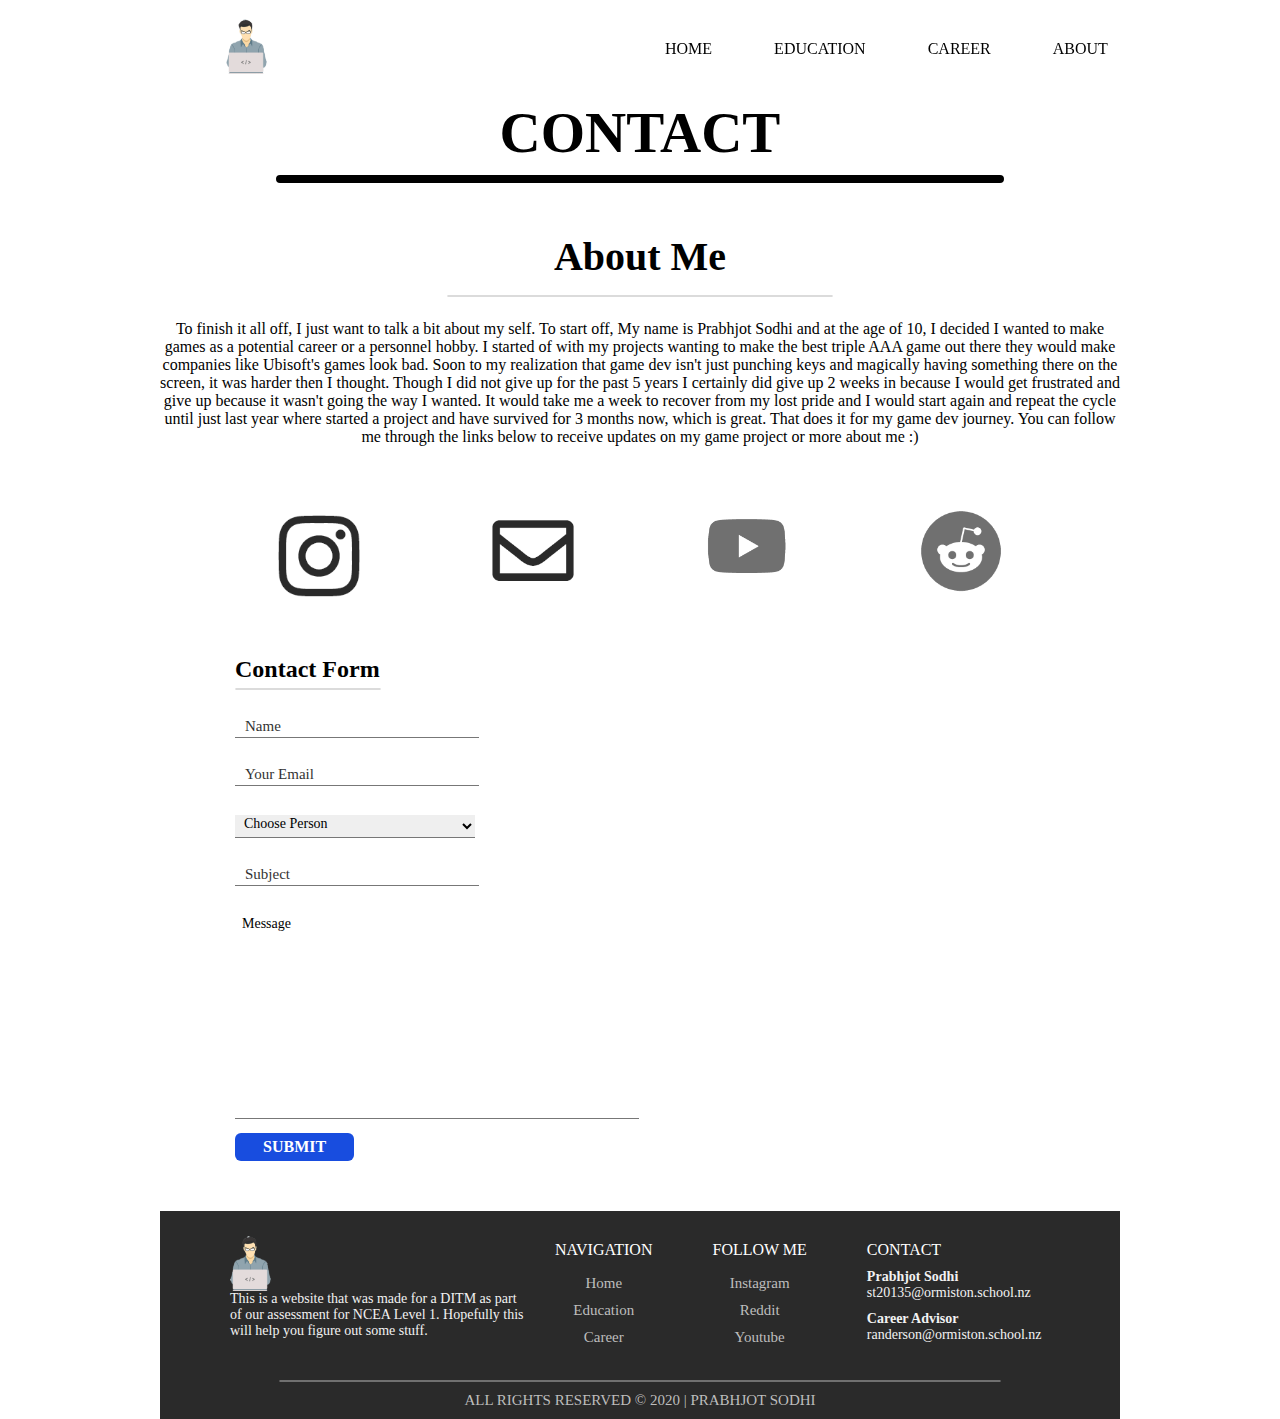
==== commit 23512573: "Full Release v1.0" ====
--- a/pages/about.html
+++ b/pages/about.html
@@ -8,19 +8,22 @@
 
     <!-- scripts/css -->
     <link href="../styles/main.css" rel="stylesheet" type="text/css">
+    <script src="../lib/main.js"></script>
 
 </head>
 <body>
 <div class="wrapper">                                                               <!-- css class for setting width of content based on the screen-->
     <!-- navbar setup -->
     <header>
-        <img src="/images/WebsiteLogo.png" class="logo">
-        <nav>
-            <a href="../index.html">HOME</a>
-            <a href="./education.html">EDUCATION</a>
-            <a href="./careers.html">CAREER</a>
-            <a href="./about.html">ABOUT</a>
-        </nav>
+        <a href="../index.html">
+            <img src="../images/WebsiteLogo.png" class="logo" alt="">
+        </a>
+        <ul>
+            <li><a href="../index.html" class="navpage">HOME</a></li>
+            <li><a href="./education.html" class="navpage">EDUCATION</a></li>
+            <li><a href="./careers.html" class="navpage">CAREER</a></li>
+            <li><a href="./about.html" class="navpage">ABOUT</a></li>
+        </ul>
     </header>
 
     <!-- Title -->
@@ -28,10 +31,11 @@
     <hr class="thr">
 
     <!-- Section 1 -->
-    <div class="flex" style="padding-top: 50px; padding-bottom: 50px;">
+    <div class="flex" style="margin-top: -50px; padding-bottom: 50px;">
         <div class="flex-column">
-            <h1 class="tcenter">About Me</h1>
+            <h1 class="tcenter title" style="font-size: 40px; padding-bottom: 20px;">About Me</h1>
             <hr class="chr">
+            <br>
             <p  class="tcenter">
                 To finish it all off, I just want to talk a bit about my self. To start off, My name is Prabhjot Sodhi and at the age of 10, I decided I wanted
                 to make games as a potential career or a personnel hobby.  I started of with my projects wanting to make the best triple AAA game
@@ -45,25 +49,61 @@
     </div>
     
     <!-- Section 2-->
-    <div class="flex" style="padding-bottom: 100px; justify-content: center; align-items: center;">
-        <div class="flex-row" style="padding-bottom: 100px;">
-            <button class="social" style="margin-right: 50px; margin-left: 50px;"><img src="../images/Instagram.png"></button>
-            <button class="social" style="margin-right: 50px; margin-left: 50px;"><img src="../images/Email.png"></button>
-            <button class="social" style="margin-right: 50px; margin-left: 50px;"><img src="../images/Youtube.png"></button>
-            <button class="social" style="margin-right: 50px; margin-left: 50px;"><img src="../images/Reddit.png"></button>
+    <div class="flex" style="padding-bottom: 50px; justify-content: center; align-items: center;">
+        <div class="flex-row">
+            <a href="https://www.instagram.com/prabhjotsodhi/" target="_blank" class="social" style="margin-right: 50px;"><img src="../images/Instagram.png" alt=""></a>
+            <a href="mailto:sodhiprabhjot23@gmail.com" target="_blank" class="social" style="margin-right: 50px; margin-left: 50px;"><img src="../images/Email.png" alt=""></a>
+            <a href="https://www.youtube.com/channel/UCZAr03A0Ybq6NTX9NuLmweQ" target="_blank" class="social" style="margin-right: 50px; margin-left: 50px;"><img src="../images/Youtube.png" alt=""></a>
+            <a href="https://www.reddit.com/user/TacticCoconut" target="_blank" class="social" style="margin-left: 50px;"><img src="../images/Reddit.png" alt=""></a>
         </div>
     </div>
 
+    <!-- Contact Form 
+    <iframe src="https://docs.google.com/forms/d/e/1FAIpQLSeLDcNtIfQI1DikcRz7zURBmF95T4cgiK6JcrY7ffWJFf6_pA/viewform?embedded=true"
+    width="640" height="750" frameborder="0" marginheight="0" marginwidth="0">Loading…</iframe> -->
+
     <!-- Contact Form -->
-    <iframe src="https://docs.google.com/forms/d/e/1FAIpQLSeLDcNtIfQI1DikcRz7zURBmF95T4cgiK6JcrY7ffWJFf6_pA/viewform?embedded=true"
-    width="640" height="750" frameborder="0" marginheight="0" marginwidth="0">Loading…</iframe>
-
+    <h2 class="formtitle" style="padding-bottom: 20px;">Contact Form</h2>
+    <hr class="formhr">
+    <form id="form">
+        <div class="formwrap" style="margin-top: 15px;">
+            <br/>
+            <input type="text" class="forminput" required/>
+            <label class="formtext">Name</label>
+        </div>
+        <div class="formwrap">
+            <br/>
+            <input type="email" class="forminput" required/>
+            <label class="formtext">Your Email</label>
+        </div>
+        <div class="formwrap">
+            <br>
+            <label class="formtext"></label>
+            <select class="formselect" name="person">
+                <option class="formoption" value="default">Choose Person</option>
+                <option class="formoption" value="prabhjot">Prabhjot Sodhi</option>
+                <option class="formoption" value="randerson">Carrer Advisor</option>
+            </select>
+        </div>
+        <div class="formwrap">
+            <br/>
+            <input type="text" class="forminput" required/>
+            <label class="formtext">Subject</label>
+        </div>
+        <div class="formwrap">
+            <br/>
+            <textarea placeholder="Message" class="forminput formarea" required></textarea>
+        </div>
+        <div class="formwrap" style="padding-bottom: 50px;">
+            <input type="submit" class="bbutton" value="SUBMIT"/>
+        </div>
+    </form>
 
     <!-- footer -->
     <div class="flex-column fback">
         <div class="flex-row">
             <div class="flex-column">
-                <img src="/images/WebsiteLogo.png" class="logo fpad">
+                <img src="../images/WebsiteLogo.png" class="logo fpad" alt="">
                 <p class="fpadt ftext" style="width:300px;">
                     This is a website that was made for a
                     DITM as part of our assessment for
@@ -72,21 +112,21 @@
             </div>
             <div class="flex-column tcenter fcolumn">
                 <p style="margin-bottom: 20px;">NAVIGATION</p>
-                <button class="footerbutton"><a href="../index.html">Home</a></button>
-                <button class="footerbutton"><a href="./education.html">Education</a></button>
-                <button class="footerbutton"><a href="./about.html">Career</a></button>
+                <a href="../index.html" class="footerbutton">Home</a>
+                <a href="./education.html" class="footerbutton">Education</a>
+                <a href="./about.html" class="footerbutton">Career</a>
             </div>
             <div class="flex-column tcenter fcolumn">
                 <p style="margin-bottom: 20px;">FOLLOW ME</p>
-                <button class="footerbutton"><a href="./index.html">Instagram</a></button>
-                <button class="footerbutton"><a href="./pges/education.html">Reddit</a></button>
-                <button class="footerbutton"><a href="./pages/about.html">Youtube</a></button>
+                <a href="https://www.instagram.com/prabhjotsodhi/" class="footerbutton">Instagram</a>
+                <a href="https://www.reddit.com/user/TacticCoconut" class="footerbutton">Reddit</a>
+                <a href="https://www.youtube.com/channel/UCZAr03A0Ybq6NTX9NuLmweQ" class="footerbutton">Youtube</a>
             </div>
             <div class="flex-column fcolumn">
-                <p style="margin-bottom: 1px;">CONTACT</p>
-                <p class="ftext" style="margin-bottom: -15px; font-weight: bold; color: #F2F2F2;">Prabhjot Sodhi</p>
-                <p class="ftext" style="margin-bottom: -5px; color: #F2F2F2;">st20135@ormiston.school.nz</p>
-                <p class="ftext" style="margin-bottom: -15px; font-weight: bold; color: #F2F2F2;">Career Advisor</p>
+                <p style="margin-bottom: 10px;">CONTACT</p>
+                <p class="ftext" style="margin-bottom: 0px; font-weight: bold; color: #F2F2F2;">Prabhjot Sodhi</p>
+                <p class="ftext" style="margin-bottom: 10px; color: #F2F2F2;">st20135@ormiston.school.nz</p>
+                <p class="ftext" style="margin-bottom: 0px; font-weight: bold; color: #F2F2F2;">Career Advisor</p>
                 <p class="ftext" style="color: #F2F2F2;">randerson@ormiston.school.nz</p>
             </div>
         </div>
--- a/styles/main.css
+++ b/styles/main.css
@@ -1,6 +1,8 @@
 * {
     font-family: 'Segoe UI';
     scroll-behavior: smooth;
+    margin-top: 0;
+    margin-bottom: 0;
 }
 
 /*--Sets the width of the website--*/
@@ -10,13 +12,35 @@
 }
 
 /*-- NavBar Classes --*/
+header {
+    position: fixed;
+    z-index: 1;
+    padding: 5px 50px;
+    display: flex;
+    justify-content: space-between;
+    align-items: center;
+    transition: .6s;
+    
+}
 .logo {                             /*--Logo Size Adjustments--*/
+    position: relative;
     width: 42px;
-}
-nav {                               /*--Navbar Text Position--*/
-    margin: 0;
-    padding: 0;
-    float: right;
+    transition: .6s;
+}
+header ul {                               /*--Navbar Text Position--*/
+    position: relative;
+    padding-left: 350px;
+    display: flex;
+    justify-content: center;
+    align-items: center;
+    list-style-type: none;
+}
+header ul li a {
+    position: relative;
+    margin: 0 15px;
+    text-decoration: none;
+    color: black;
+    display: inline-block;
 }
 a {                                 /*--Sets Hyperlink text Adjustments--*/
     display: inline-block;
@@ -25,7 +49,14 @@
     padding: 14px 16px;
     text-decoration: none;
 }
-
+.Sticky {
+    background-color: white;
+    padding: 0px 76px;
+    font-size: 75%;
+}
+.Sticky .logo {
+    width: 33px;
+}
 /*--Sets the Information In the Hero Image--*/
 .herotainer {
     position: relative;
@@ -35,7 +66,7 @@
 }
 .herobox {                              /*--Hero Image Adjustments--*/
     position: absolute;
-    top: 20%;
+    top: 30%;
     left: 2%;
 }
 .herotext {                             /*--Hero Text Adjustments--*/
@@ -86,9 +117,16 @@
 }
 .title {
     white-space: nowrap;
-    margin-bottom: -10px;
+    margin-bottom: 10px;
+    padding-top: 100px;
     font-weight: 600;
     font-size: 57px;
+}
+.formtext {
+    color: #333333;
+    text-align: left;
+    font-size: 20px;
+    font-weight: 500;
 }
 
 /*-- hr Classes --*/
@@ -102,15 +140,15 @@
     width: 15%;
     border-radius: 5px;
     margin-left: 0;
-    margin-top: -15px;
-    margin-bottom: -5px;
+    margin-top: 10px;
+    margin-bottom: 5px;
 }
 .chr {
     border: 1.5px solid #DBDBDB;
     width: 40%;
     border-radius: 5px;
     margin-top: -15px;
-    margin-bottom: -5px;
+    margin-bottom: 5px;
 }
 .vhr {
     border: 1.5px solid #FFFFFF;
@@ -122,6 +160,7 @@
 .fhr {
     border: 1px solid #707070;
     width: 75%;
+    margin-top: 20px;
     border-radius: 5px;
 }
 
@@ -143,15 +182,6 @@
     justify-content: center;
     align-items: center;
 }           
-.hbbutton {                      /*--FooterButton Class--*/
-    background-color: Transparent;
-    color: #BDBDBD;
-    background-repeat:no-repeat;
-    border: none;
-    cursor:pointer;
-    overflow: hidden;
-    outline:none;
-}
 .footerbutton {                      /*--FooterButton Class--*/
     background-color: Transparent;
     color: #BDBDBD;
@@ -160,6 +190,8 @@
     cursor:pointer;
     overflow: hidden;
     outline:none;
+    margin-top: -18px;
+    font-size: 15px;
 }
 .footerbutton a {                      /*--FooterButton Class--*/
     background-color: Transparent;
@@ -170,6 +202,7 @@
     overflow: hidden;
     outline:none;
     margin-top: -18px;
+    
 }
 .ftext {
     color: #F2F2F2;
@@ -180,7 +213,7 @@
     color: white;
 }
 .fpad {
-    padding: 30px 0px 0px 70px;
+    padding: 25px 0px 0px 70px;
 }
 .fpadt {
     padding: 0px 25px 0px 70px;
@@ -191,7 +224,8 @@
 }
 .fcopy {
     color: #BDBDBD;
-    margin-top: -5px;
+    margin-top: 10px;
+    margin-bottom: 10px;
     font-size: 15px;
 }
 
@@ -199,7 +233,7 @@
 .card {
     flex: 1 0 30%; 
     margin: 2%; 
-    padding: 0.5em 0;
+    padding: 2.5em 0;
     background-color: #F5F5F5;
     border-radius: 15px;
 }
@@ -226,10 +260,85 @@
     cursor:pointer;
     overflow: hidden;
     outline:none;
-    width: 115px;
-    height: 115px;
+    width: 82px;
+    height: 82px;
 }
 .social img {
     width: 100%;
     height: auto;
+}
+/*-- Form Classes --*/
+.formwrap {
+	position: relative;
+    width: 25%;
+    margin-left: 75px;
+}
+.formtitle {
+    margin-left: 75px;
+    font-weight: 600;
+}
+.formhr {
+    border: 1.5px solid #DBDBDB;
+    width: 15%;
+    border-radius: 5px;
+    margin-left: 75px;
+    margin-top: -15px;
+    margin-bottom: -5px;
+}
+.formwrap .forminput{
+    width: 100%;
+    margin-bottom: 10px;
+	outline: none;
+	border:none;
+	border-bottom: 1px solid #777;
+ 	box-shadow: none !important;
+}
+.formselect {
+    width: 100%;
+    margin-bottom: 10px;
+    padding-left: 5px;
+    padding-bottom: 5px;
+    font-size: 14px;
+    font-weight: 500;
+	outline: none;
+	border:none;
+	border-bottom: 1px solid #777;
+ 	box-shadow: none !important;
+}
+.formoption {
+    font-size: 13px;
+}
+.formarea {
+    max-width: 400px;
+    min-width: 400px;
+    max-height: 200px;
+    min-height: 200px;
+    font-size: 14px;
+    font-weight: 400;
+    resize: none;
+}
+textarea::-webkit-input-placeholder {
+    font-weight: 500;
+    color: black;
+    padding-left: 5px;
+}
+.formwrap .forminput:focus{
+	border-color: blue;
+	border-width: medium medium 2px;
+}
+.formwrap .formtext {
+	position: absolute;
+	pointer-events: none;
+	top: 18px;
+	left: 10px;
+    transition: 0.2s ease all;
+    font-size: 15px;
+    font-weight: 500;
+}
+.formwrap input:focus ~ .formtext,
+.formwrap input:not(:focus):valid ~ .formtext{
+	top: 0px;
+	left: 0px;
+	font-size: 13px;
+	opacity: 1;
 }